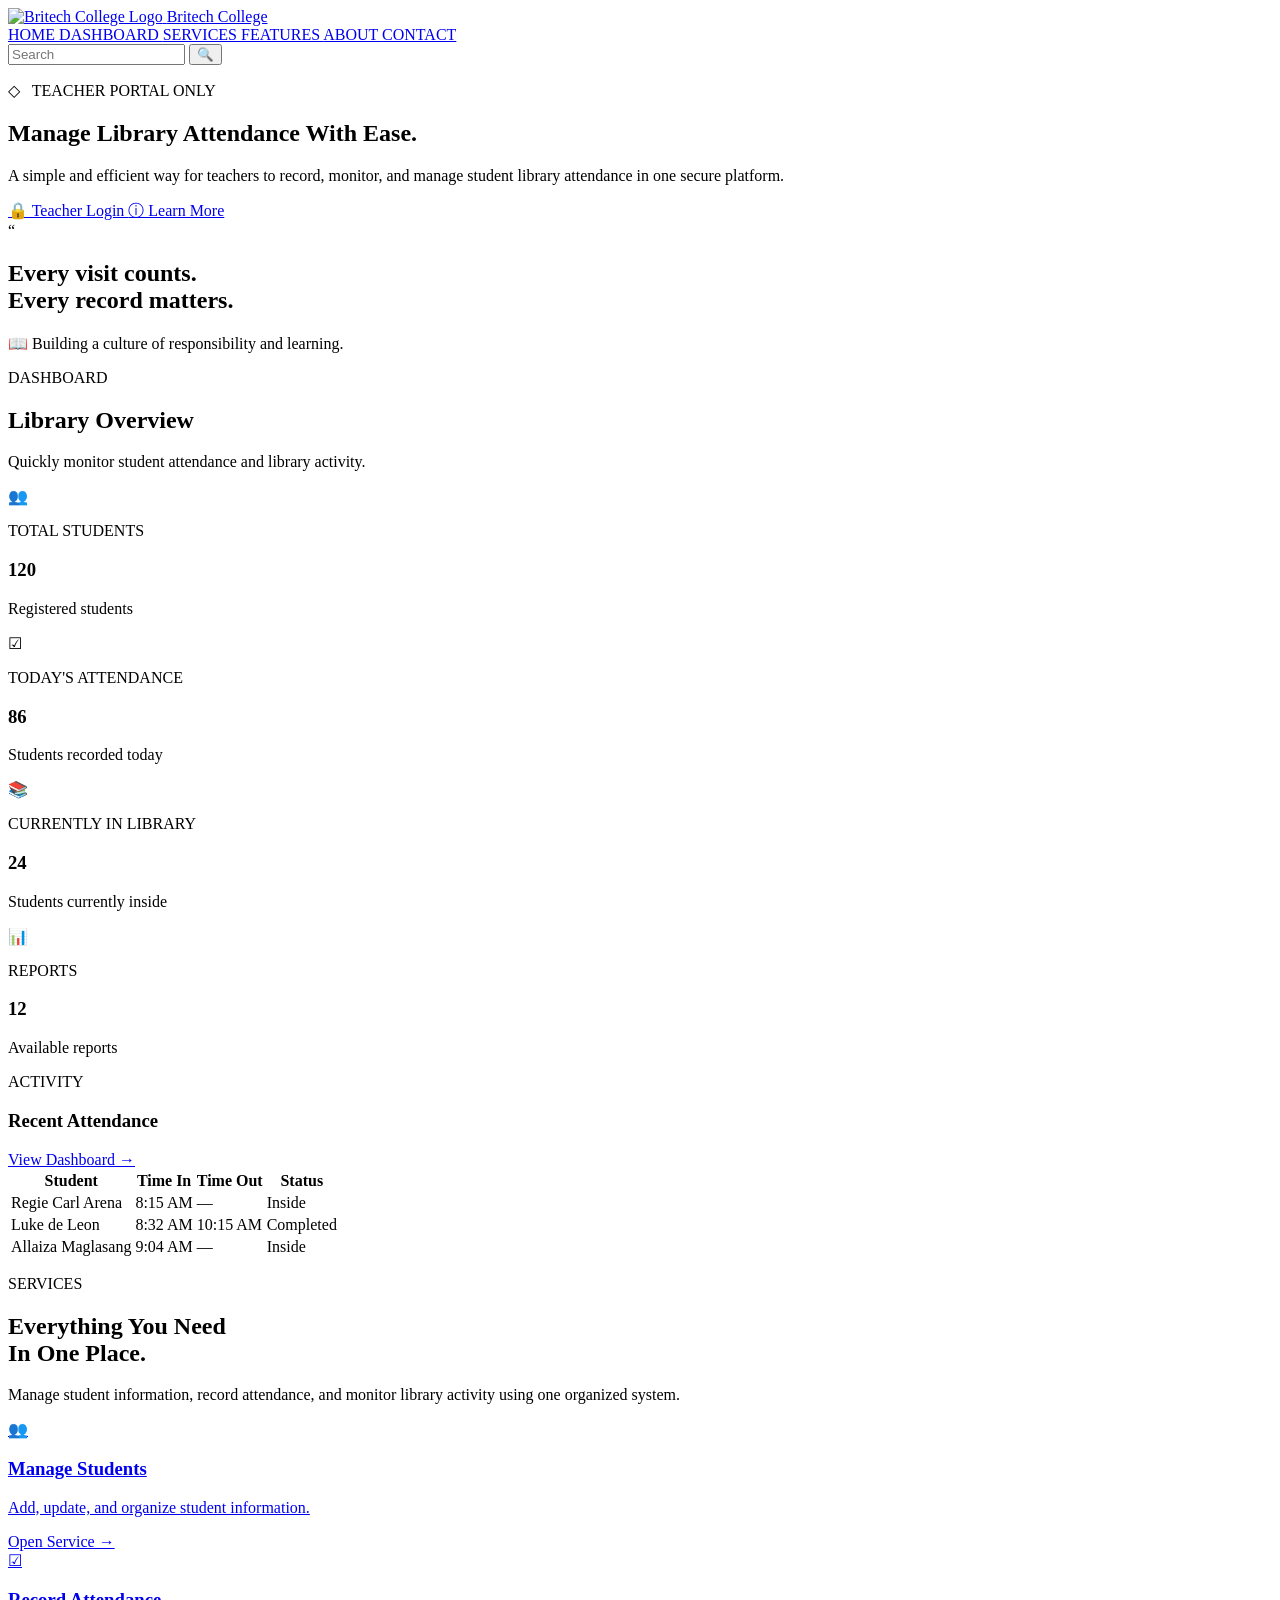
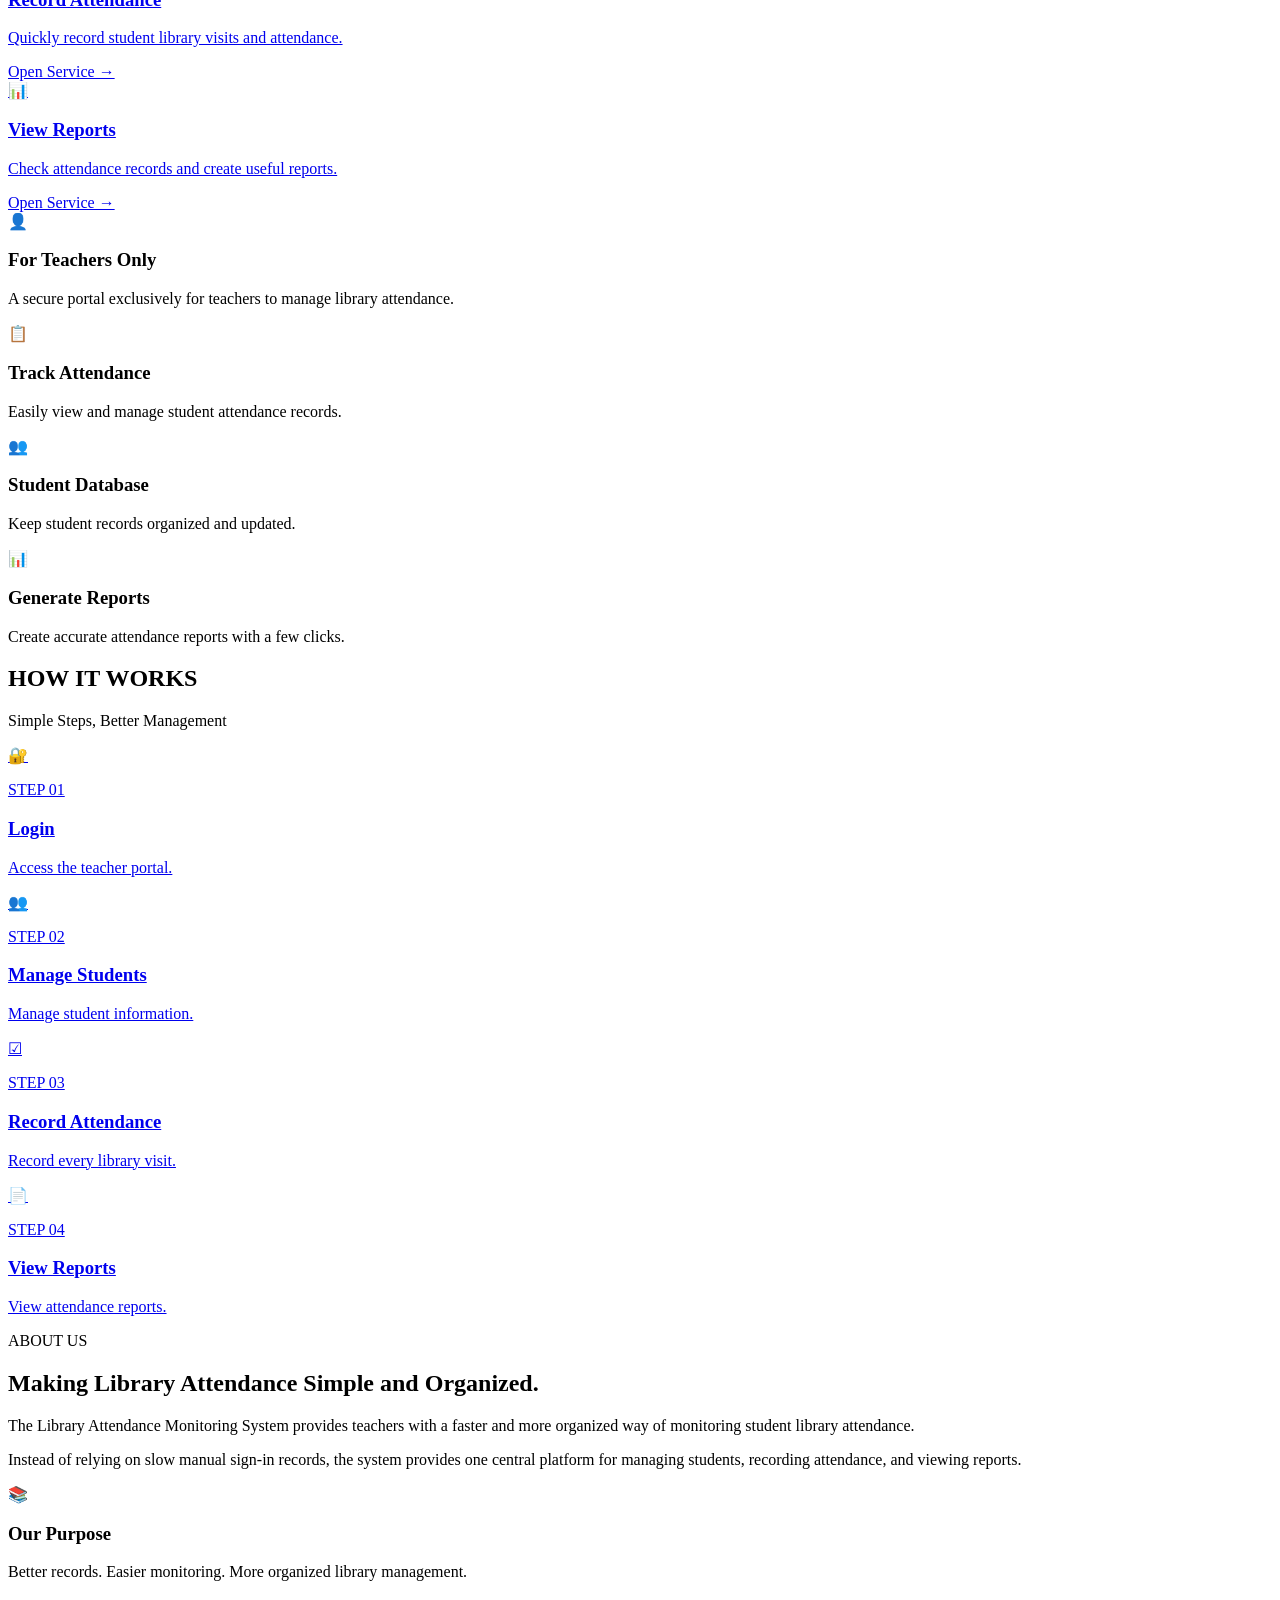
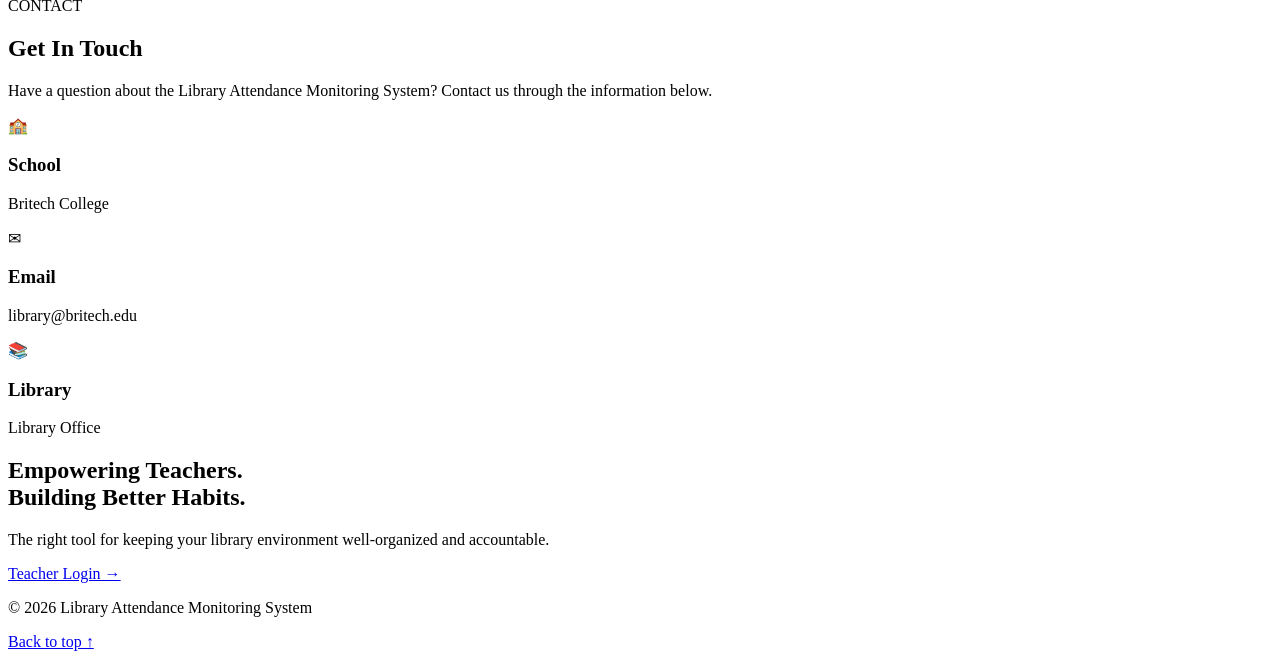
==== index.html @ b91a77a3 "feat: landing page updated" ====
<!doctype html>
<html lang="en">
  <head>
    <meta charset="UTF-8" />
    <meta name="viewport" content="width=device-width, initial-scale=1.0" />
    <title>Library Attendance Monitoring System</title>

    <link rel="stylesheet" href="./assets/css/style.css" />
  </head>

  <body class="bg-light text-dark">
    <!-- NAVIGATION -->
    <header class="bg-dark border-b border-dark position-fixed w-100">
      <nav class="d-flex items-center justify-between px-10 py-3">
        <!-- BRAND -->
        <a href="#home" class="d-flex items-center gap-3 text-white font-bold text-lg">
          <img class="h-25 w-25" src="./assets/images/logo/britech-logo.png" alt="Britech College Logo" />
          <span class="text-white"> Britech College </span>
        </a>
        <!-- NAVIGATION LINKS -->
        <div class="d-flex items-center gap-2">
          <a href="#home" class="px-3 py-2 text-white font-bold"> HOME </a>
          <a href="#dashboard" class="px-3 py-2 text-white font-bold"> DASHBOARD </a>
          <a href="#services" class="px-3 py-2 text-white font-bold"> SERVICES </a>
          <a href="#features" class="px-3 py-2 text-white font-bold"> FEATURES </a>
          <a href="#about" class="px-3 py-2 text-white font-bold"> ABOUT </a>
          <a href="#contact" class="px-3 py-2 text-white font-bold"> CONTACT </a>
        </div>
        <!-- SIMPLE SEARCH -->
        <div class="d-flex items-center gap-2">
          <input
            type="search"
            class="px-3 py-2 rounded-md border border-white bg-white text-dark"
            placeholder="Search"
            aria-label="Search"
          />
          <button type="button" class="px-3 py-2 rounded-md bg-white text-dark font-bold">🔍</button>
        </div>
      </nav>
    </header>

    <main>
      <!--  HERO  -->
      <section id="home" class="bg-primary text-white px-12 py-24">
        <div class="d-flex items-center justify-between flex-wrap gap-10">
          <div class="w-66">
            <p class="text-sm font-bold text-white mb-4">◇ &nbsp; TEACHER PORTAL ONLY</p>

            <h1 class="text-56 font-bold text-white">Manage Library Attendance With Ease.</h1>

            <p class="text-md text-white mt-6">
              A simple and efficient way for teachers to record, monitor, and manage student library attendance in one
              secure platform.
            </p>

            <div class="d-flex items-center flex-wrap gap-4 mt-8">
              <a
                href="./auth/sign-in.html"
                class="d-inline-flex items-center justify-center px-6 py-4 rounded-md border-2 border-white bg-white text-primary font-bold"
              >
                🔒 Teacher Login
              </a>

              <a
                href="#how-it-works"
                class="d-inline-flex items-center justify-center px-6 py-4 rounded-md border-2 border-white text-white font-bold"
              >
                ⓘ Learn More
              </a>
            </div>
          </div>

          <div class="w-25 min-w-256 p-8 rounded-2xl border-2 border-white bg-dark shadow-lg">
            <div class="text-5xl text-white">“</div>

            <h2 class="text-xl font-bold text-white mt-4">
              Every visit counts.<br />
              Every record matters.
            </h2>

            <p class="text-sm text-white mt-4">📖 Building a culture of responsibility and learning.</p>
          </div>
        </div>
      </section>

      <!--  DASHBOARD  -->
      <section id="dashboard" class="px-10 py-16 bg-light border-b border-dark">
        <div class="w-100">
          <p class="text-sm font-bold text-primary mb-2">DASHBOARD</p>

          <h2 class="text-40 font-bold">Library Overview</h2>

          <p class="text-base text-gray mt-3">Quickly monitor student attendance and library activity.</p>

          <div class="d-flex flex-wrap gap-5 mt-10">
            <!-- TOTAL STUDENTS -->
            <article class="flex-1 min-w-224 p-6 rounded-xl border-2 border-dark bg-white shadow-md">
              <div class="text-32">👥</div>

              <p class="text-xs font-bold text-gray mt-4">TOTAL STUDENTS</p>

              <h3 class="text-40 font-bold mt-2">120</h3>

              <p class="text-sm text-gray mt-2">Registered students</p>
            </article>

            <!-- TODAY'S ATTENDANCE -->
            <article class="flex-1 min-w-224 p-6 rounded-xl border-2 border-dark bg-white shadow-md">
              <div class="text-32">☑</div>

              <p class="text-xs font-bold text-gray mt-4">TODAY'S ATTENDANCE</p>

              <h3 class="text-40 font-bold mt-2">86</h3>

              <p class="text-sm text-gray mt-2">Students recorded today</p>
            </article>

            <!-- CURRENTLY IN LIBRARY -->
            <article class="flex-1 min-w-224 p-6 rounded-xl border-2 border-dark bg-white shadow-md">
              <div class="text-32">📚</div>

              <p class="text-xs font-bold text-gray mt-4">CURRENTLY IN LIBRARY</p>

              <h3 class="text-40 font-bold mt-2">24</h3>

              <p class="text-sm text-gray mt-2">Students currently inside</p>
            </article>

            <!-- REPORTS -->
            <article class="flex-1 min-w-224 p-6 rounded-xl border-2 border-dark bg-white shadow-md">
              <div class="text-32">📊</div>

              <p class="text-xs font-bold text-gray mt-4">REPORTS</p>

              <h3 class="text-40 font-bold mt-2">12</h3>

              <p class="text-sm text-gray mt-2">Available reports</p>
            </article>
          </div>

          <!-- RECENT ATTENDANCE -->
          <div class="mt-10 p-8 rounded-xl border-2 border-dark bg-white shadow-md">
            <div class="d-flex items-center justify-between flex-wrap gap-4 mb-6">
              <div>
                <p class="text-xs font-bold text-primary">ACTIVITY</p>

                <h3 class="text-xl font-bold mt-2">Recent Attendance</h3>
              </div>

              <a
                href="./pages/dashboard.html"
                class="px-4 py-2 rounded-md border-2 border-dark bg-white text-dark font-bold"
              >
                View Dashboard →
              </a>
            </div>

            <div class="overflow-x">
              <table class="w-100">
                <thead>
                  <tr class="border-b border-light-gray">
                    <th class="p-3 text-sm text-gray text-center">Student</th>

                    <th class="p-3 text-sm text-gray text-center">Time In</th>

                    <th class="p-3 text-sm text-gray text-center">Time Out</th>

                    <th class="p-3 text-sm text-gray text-center">Status</th>
                  </tr>
                </thead>

                <tbody>
                  <tr class="border-b border-light-gray">
                    <td class="p-3 text-sm">Regie Carl Arena</td>

                    <td class="p-3 text-sm">8:15 AM</td>

                    <td class="p-3 text-sm">—</td>

                    <td class="p-3 text-sm font-bold text-accent">Inside</td>
                  </tr>

                  <tr class="border-b border-light-gray">
                    <td class="p-3 text-sm">Luke de Leon</td>

                    <td class="p-3 text-sm">8:32 AM</td>

                    <td class="p-3 text-sm">10:15 AM</td>

                    <td class="p-3 text-sm font-bold text-gray">Completed</td>
                  </tr>

                  <tr>
                    <td class="p-3 text-sm">Allaiza Maglasang</td>

                    <td class="p-3 text-sm">9:04 AM</td>

                    <td class="p-3 text-sm">—</td>

                    <td class="p-3 text-sm font-bold text-accent">Inside</td>
                  </tr>
                </tbody>
              </table>
            </div>
          </div>
        </div>
      </section>

      <!--  SERVICES  -->
      <section id="services" class="px-10 py-16 bg-white border-b border-dark">
        <p class="text-sm font-bold text-primary mb-2">SERVICES</p>

        <h2 class="text-40 font-bold">
          Everything You Need<br />
          In One Place.
        </h2>

        <p class="text-base text-gray mt-4 w-66">
          Manage student information, record attendance, and monitor library activity using one organized system.
        </p>

        <div class="d-flex flex-wrap gap-5 mt-10">
          <!-- MANAGE STUDENTS -->
          <a
            href="./pages/students.html"
            class="flex-1 min-w-256 p-8 rounded-xl border-2 border-dark bg-light text-dark shadow-md"
          >
            <div class="text-40">👥</div>

            <h3 class="text-xl font-bold mt-6">Manage Students</h3>

            <p class="text-sm text-gray mt-3">Add, update, and organize student information.</p>

            <span class="d-block text-sm font-bold mt-8"> Open Service → </span>
          </a>

          <!-- RECORD ATTENDANCE -->
          <a
            href="./pages/dashboard.html"
            class="flex-1 min-w-256 p-8 rounded-xl border-2 border-dark bg-light text-dark shadow-md"
          >
            <div class="text-40">☑</div>

            <h3 class="text-xl font-bold mt-6">Record Attendance</h3>

            <p class="text-sm text-gray mt-3">Quickly record student library visits and attendance.</p>

            <span class="d-block text-sm font-bold mt-8"> Open Service → </span>
          </a>

          <!-- VIEW REPORTS -->
          <a
            href="./pages/dashboard.html"
            class="flex-1 min-w-256 p-8 rounded-xl border-2 border-dark bg-light text-dark shadow-md"
          >
            <div class="text-40">📊</div>

            <h3 class="text-xl font-bold mt-6">View Reports</h3>

            <p class="text-sm text-gray mt-3">Check attendance records and create useful reports.</p>

            <span class="d-block text-sm font-bold mt-8"> Open Service → </span>
          </a>
        </div>
      </section>

      <!--  FEATURES  -->
      <section id="features" class="d-flex flex-wrap border-b border-dark">
        <article class="flex-1 min-w-256 p-12 text-center border-r border-dark bg-light">
          <div class="text-40">👤</div>

          <h3 class="text-lg font-bold mt-5">For Teachers Only</h3>

          <p class="text-sm text-gray mt-3">A secure portal exclusively for teachers to manage library attendance.</p>
        </article>

        <article class="flex-1 min-w-256 p-12 text-center border-r border-dark bg-white">
          <div class="text-40">📋</div>

          <h3 class="text-lg font-bold mt-5">Track Attendance</h3>

          <p class="text-sm text-gray mt-3">Easily view and manage student attendance records.</p>
        </article>

        <article class="flex-1 min-w-256 p-12 text-center border-r border-dark bg-light">
          <div class="text-40">👥</div>

          <h3 class="text-lg font-bold mt-5">Student Database</h3>

          <p class="text-sm text-gray mt-3">Keep student records organized and updated.</p>
        </article>

        <article class="flex-1 min-w-256 p-12 text-center bg-white">
          <div class="text-40">📊</div>

          <h3 class="text-lg font-bold mt-5">Generate Reports</h3>

          <p class="text-sm text-gray mt-3">Create accurate attendance reports with a few clicks.</p>
        </article>
      </section>

      <!--  HOW IT WORKS  -->
      <section id="how-it-works" class="px-10 py-16 text-center bg-light border-b border-dark">
        <h2 class="text-32 font-bold">HOW IT WORKS</h2>

        <p class="text-base text-gray mt-3">Simple Steps, Better Management</p>

        <div class="d-flex flex-wrap gap-5 mt-10">
          <!-- STEP 1 -->
          <a
            href="./auth/sign-in.html"
            class="flex-1 min-w-192 p-6 rounded-xl border-2 border-dark bg-white text-dark shadow-md"
          >
            <div class="text-32">🔐</div>

            <p class="text-sm font-bold text-primary mt-4">STEP 01</p>

            <h3 class="text-lg font-bold mt-2">Login</h3>

            <p class="text-sm text-gray mt-3">Access the teacher portal.</p>
          </a>

          <!-- STEP 2 -->
          <a
            href="./pages/students.html"
            class="flex-1 min-w-192 p-6 rounded-xl border-2 border-dark bg-white text-dark shadow-md"
          >
            <div class="text-32">👥</div>

            <p class="text-sm font-bold text-primary mt-4">STEP 02</p>

            <h3 class="text-lg font-bold mt-2">Manage Students</h3>

            <p class="text-sm text-gray mt-3">Manage student information.</p>
          </a>

          <!-- STEP 3 -->
          <a
            href="./pages/dashboard.html"
            class="flex-1 min-w-192 p-6 rounded-xl border-2 border-dark bg-white text-dark shadow-md"
          >
            <div class="text-32">☑</div>

            <p class="text-sm font-bold text-primary mt-4">STEP 03</p>

            <h3 class="text-lg font-bold mt-2">Record Attendance</h3>

            <p class="text-sm text-gray mt-3">Record every library visit.</p>
          </a>

          <!-- STEP 4 -->
          <a
            href="./pages/dashboard.html"
            class="flex-1 min-w-192 p-6 rounded-xl border-2 border-dark bg-white text-dark shadow-md"
          >
            <div class="text-32">📄</div>

            <p class="text-sm font-bold text-primary mt-4">STEP 04</p>

            <h3 class="text-lg font-bold mt-2">View Reports</h3>

            <p class="text-sm text-gray mt-3">View attendance reports.</p>
          </a>
        </div>
      </section>

      <!--  ABOUT  -->
      <section id="about" class="px-10 py-16 bg-white border-b border-dark">
        <div class="d-flex items-center flex-wrap gap-10">
          <div class="flex-1 min-w-320">
            <p class="text-sm font-bold text-primary mb-2">ABOUT US</p>

            <h2 class="text-40 font-bold">Making Library Attendance Simple and Organized.</h2>

            <p class="text-base mt-6">
              The Library Attendance Monitoring System provides teachers with a faster and more organized way of
              monitoring student library attendance.
            </p>

            <p class="text-base mt-4">
              Instead of relying on slow manual sign-in records, the system provides one central platform for managing
              students, recording attendance, and viewing reports.
            </p>
          </div>

          <div class="flex-1 min-w-256 p-10 rounded-xl border-2 border-dark bg-light text-center shadow-md">
            <div class="text-5xl">📚</div>

            <h3 class="text-xl font-bold mt-5">Our Purpose</h3>

            <p class="text-sm text-gray mt-3">Better records. Easier monitoring. More organized library management.</p>
          </div>
        </div>
      </section>

      <!--  CONTACT  -->
      <section id="contact" class="px-10 py-16 bg-light border-b border-dark">
        <p class="text-sm font-bold text-primary mb-2">CONTACT</p>

        <h2 class="text-40 font-bold">Get In Touch</h2>

        <p class="text-base text-gray mt-4 w-66">
          Have a question about the Library Attendance Monitoring System? Contact us through the information below.
        </p>

        <div class="d-flex flex-wrap gap-5 mt-10">
          <div class="flex-1 min-w-256 p-8 rounded-xl border-2 border-dark bg-white text-center">
            <div class="text-40">🏫</div>

            <h3 class="text-lg font-bold mt-4">School</h3>

            <p class="text-sm text-gray mt-2">Britech College</p>
          </div>

          <div class="flex-1 min-w-256 p-8 rounded-xl border-2 border-dark bg-white text-center">
            <div class="text-40">✉</div>

            <h3 class="text-lg font-bold mt-4">Email</h3>

            <p class="text-sm text-gray mt-2">library@britech.edu</p>
          </div>

          <div class="flex-1 min-w-256 p-8 rounded-xl border-2 border-dark bg-white text-center">
            <div class="text-40">📚</div>

            <h3 class="text-lg font-bold mt-4">Library</h3>

            <p class="text-sm text-gray mt-2">Library Office</p>
          </div>
        </div>
      </section>

      <!--  CTA  -->
      <section class="d-flex items-center justify-between flex-wrap gap-10 px-10 py-16 bg-dark">
        <div>
          <h2 class="text-32 font-bold text-white">
            Empowering Teachers.<br />
            Building Better Habits.
          </h2>

          <p class="text-sm text-white mt-4">
            The right tool for keeping your library environment well-organized and accountable.
          </p>
        </div>

        <a href="./auth/sign-in.html" class="px-6 py-4 rounded-md border-2 border-white bg-white text-dark font-bold">
          Teacher Login →
        </a>
      </section>
    </main>

    <!--  FOOTER  -->
    <footer class="p-8 bg-white border-t border-dark">
      <div class="d-flex items-center justify-between flex-wrap gap-4">
        <p class="text-sm">© 2026 Library Attendance Monitoring System</p>

        <div class="d-flex gap-5">
          <a href="#home" class="text-sm text-dark"> Back to top ↑ </a>
        </div>
      </div>
    </footer>
  </body>
</html>
---- assets/css/style.css ----
@import url("./base/reset.css");
@import url("./base/theme.css");
@import url("./base/text.css");
@import url("./base/display.css");
@import url("./base/flex.css");
@import url("./base/gap.css");
@import url("./base/padding.css");
@import url("./base/margin.css");
@import url("./base/border.css");
@import url("./base/width.css");
@import url("./base/height.css");
@import url("./base/colors.css");
@import url("./base/shadow.css");
@import url("./base/opacity.css");
@import url("./base/overflow.css");
@import url("./base/position.css");
@import url("./base/radius.css");
@import url("./base/z-index.css");
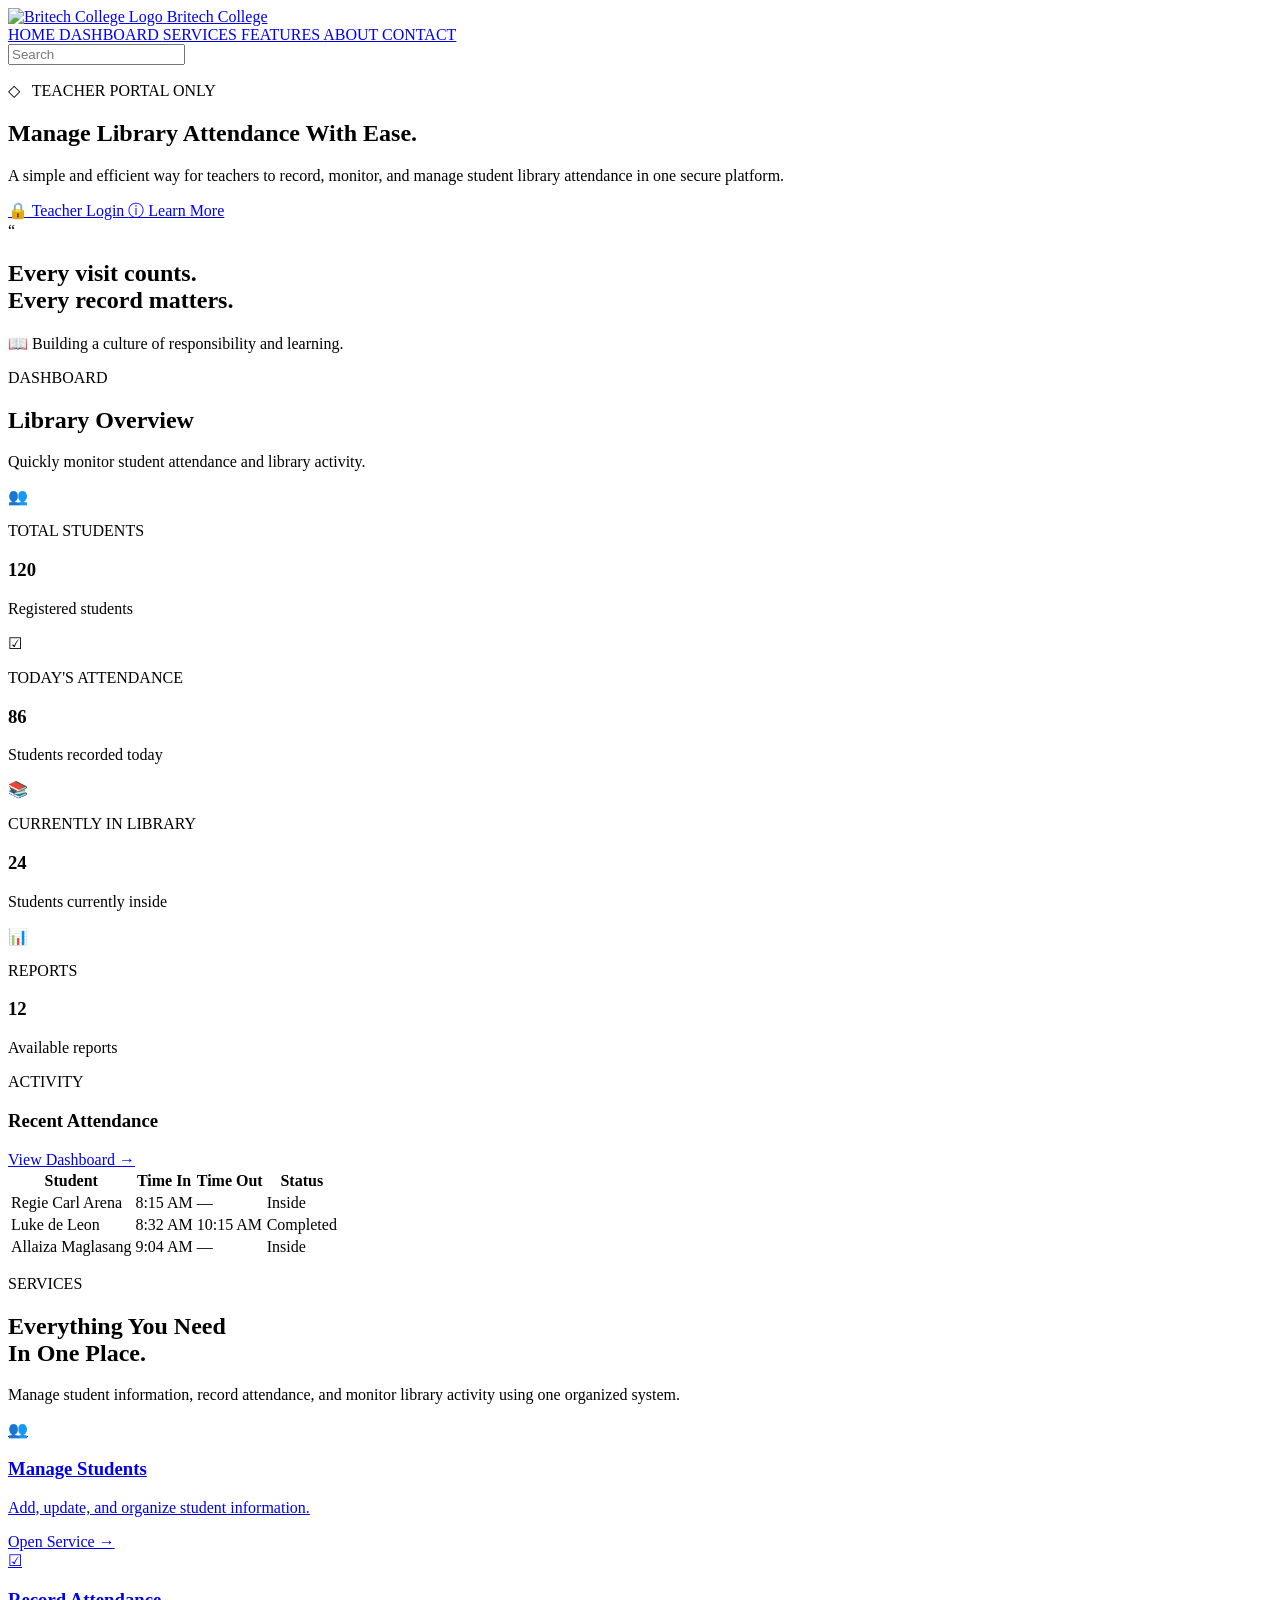
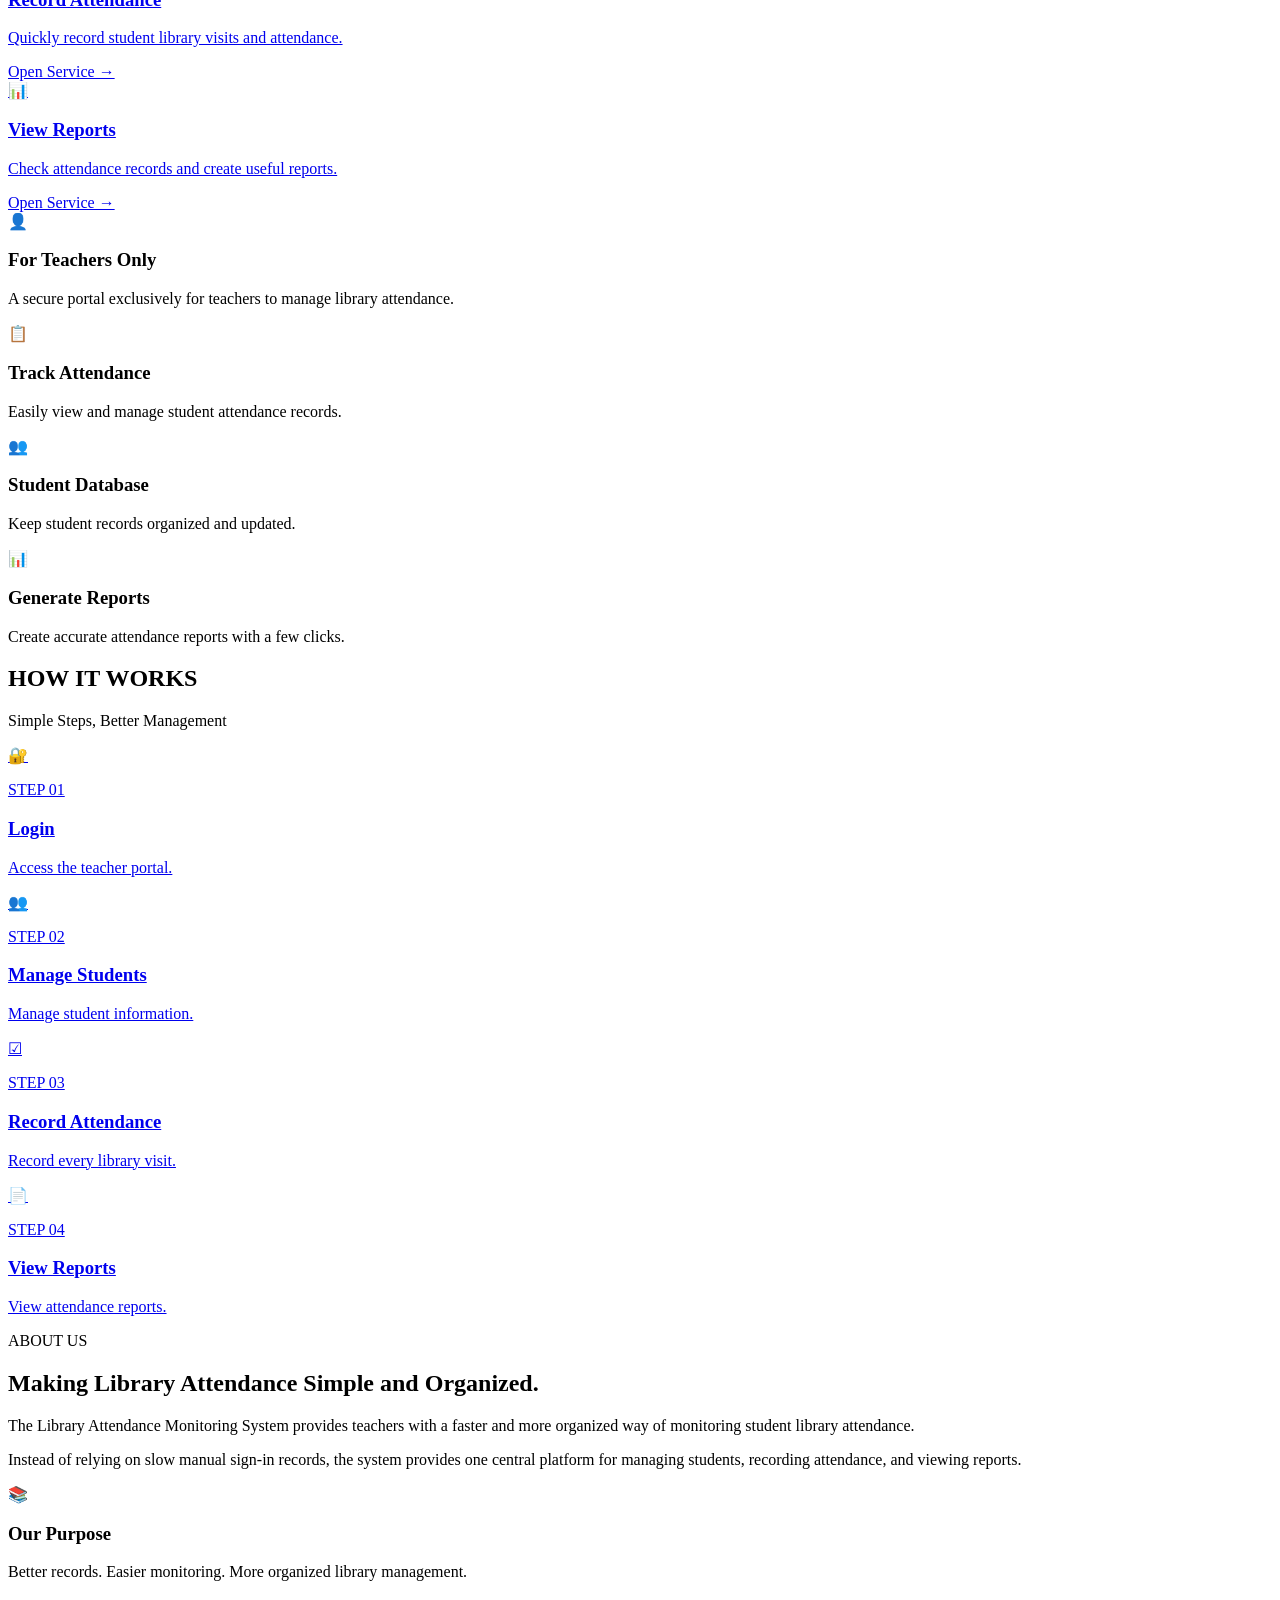
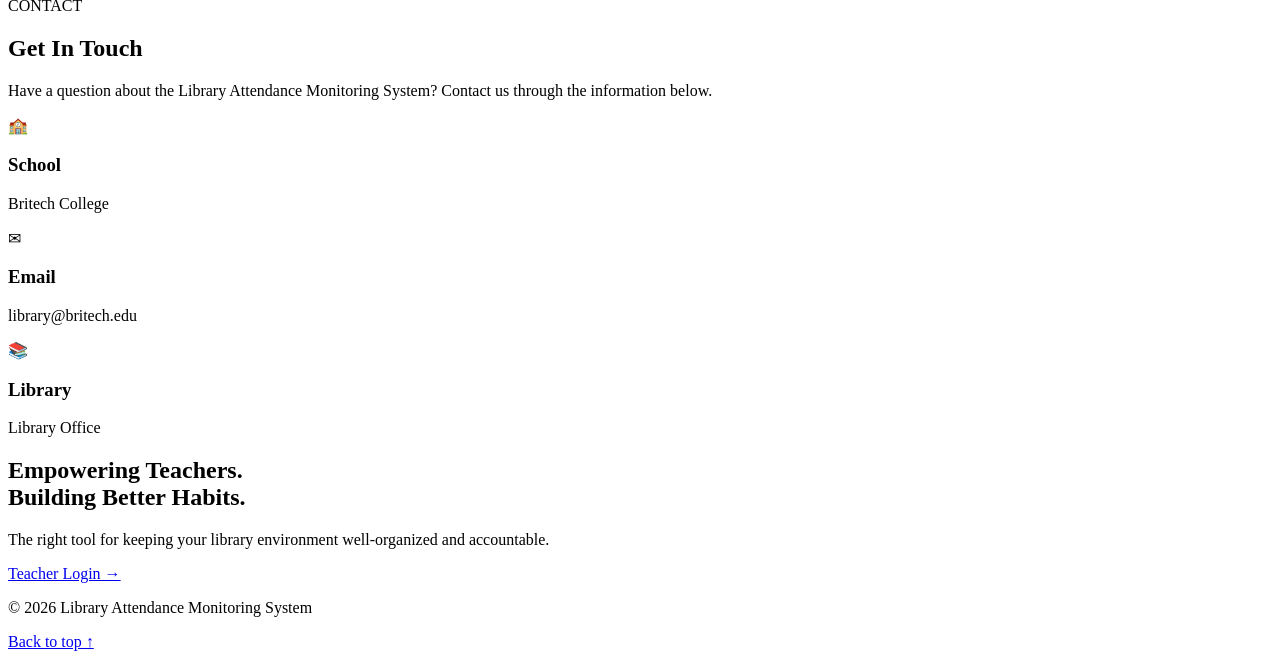
==== commit 4a47933c: "feat: dashboard updated" ====
--- a/index.html
+++ b/index.html
@@ -34,14 +34,13 @@
             placeholder="Search"
             aria-label="Search"
           />
-          <button type="button" class="px-3 py-2 rounded-md bg-white text-dark font-bold">🔍</button>
         </div>
       </nav>
     </header>
 
     <main>
       <!--  HERO  -->
-      <section id="home" class="bg-primary text-white px-12 py-24">
+      <section id="home" class="bg-primary text-white px-12 py-24 hero-main">
         <div class="d-flex items-center justify-between flex-wrap gap-10">
           <div class="w-66">
             <p class="text-sm font-bold text-white mb-4">◇ &nbsp; TEACHER PORTAL ONLY</p>
